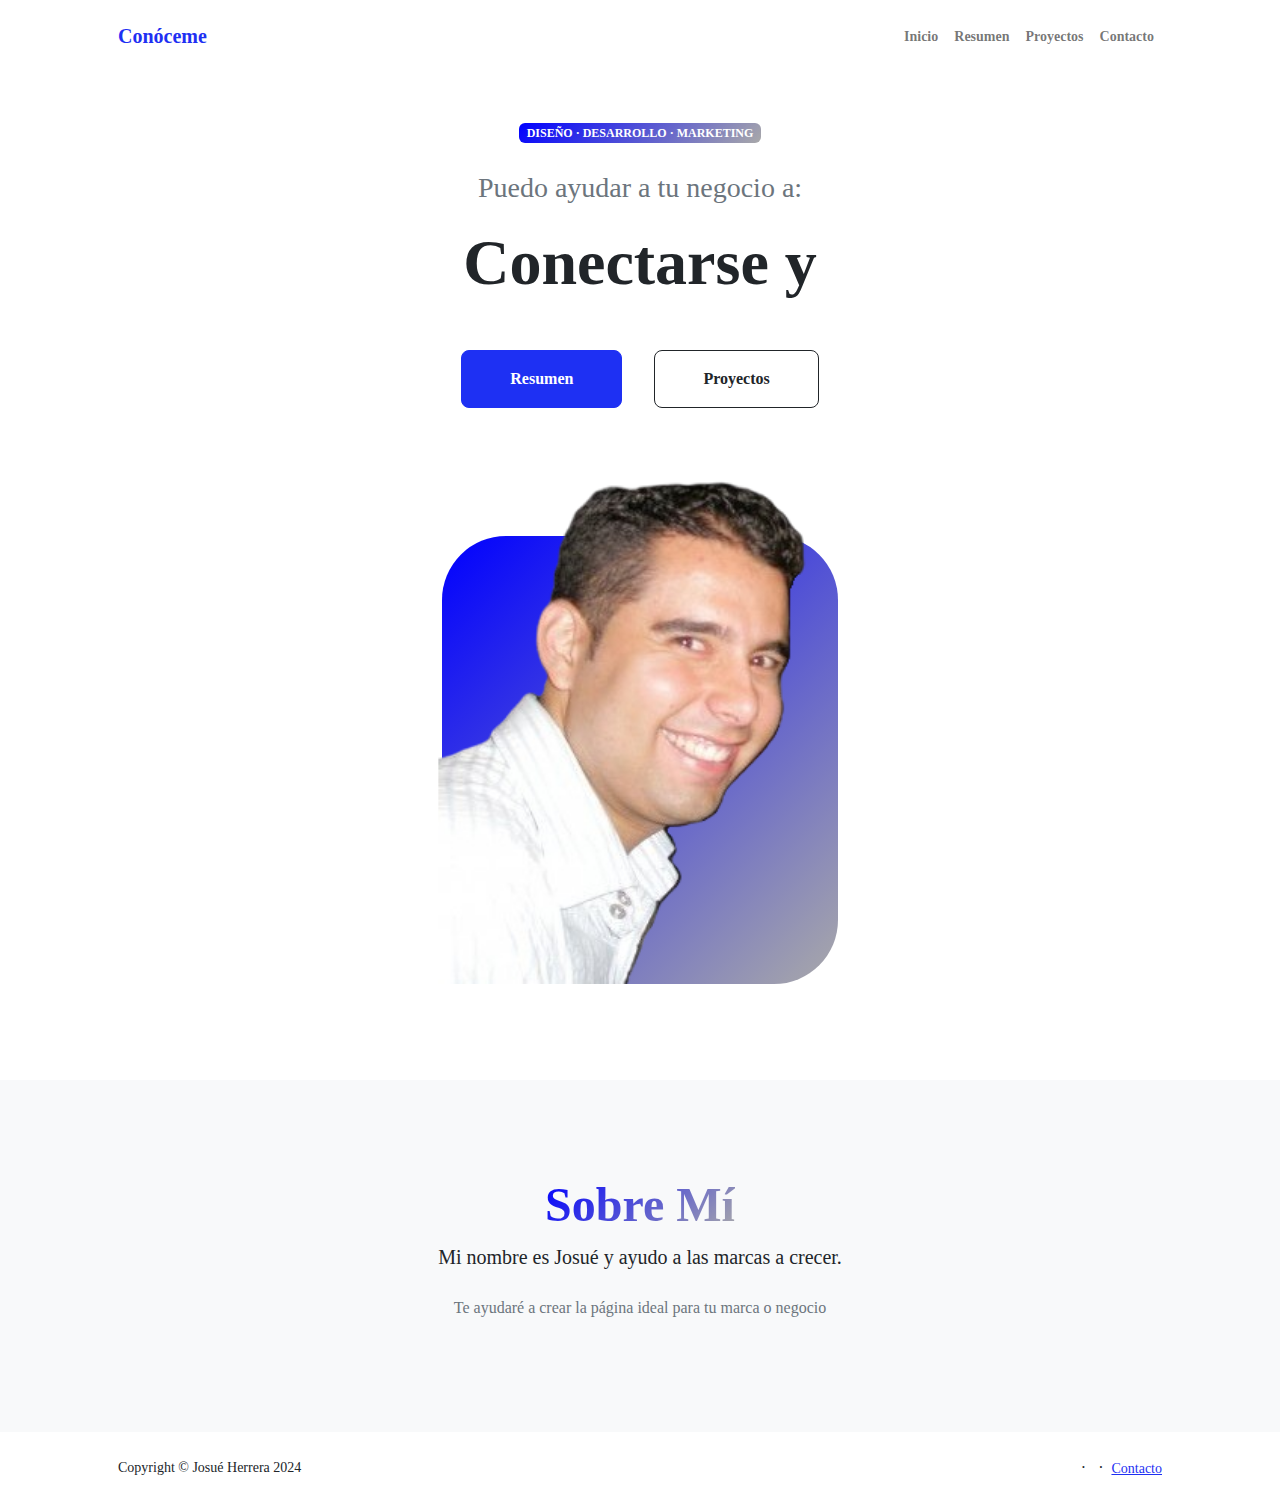
==== index.html @ 3b023626 "Mi segundo comentario" ====
<!doctype html>
<html lang="en">
  <head>
    <meta charset="utf-8">
    <meta name="viewport" content="width=device-width, initial-scale=1">
    <title>Prueba de consoilidación M2 Josué Herrera</title>
    <!-- Insertando Icono para la pág web-->
    <link rel="icon" type="image/x-icon" href="./assets/Josué-ico-3.ico" />
    <!-- Insertando CDN Bootsrap css-->
    <link href="https://cdn.jsdelivr.net/npm/bootstrap@5.3.3/dist/css/bootstrap.min.css" rel="stylesheet" integrity="sha384-QWTKZyjpPEjISv5WaRU9OFeRpok6YctnYmDr5pNlyT2bRjXh0JMhjY6hW+ALEwIH" crossorigin="anonymous">
    <!-- Insertando CSS-->
    <link rel="stylesheet" href="./css/Estilo.css">
</head>
  <body>
    <main class="flex-shrink-0">
    <!-- Insertando Navbar-->
    <nav class="navbar navbar-expand-lg navbar-light bg-white py-3">
        <div class="container px-5">
            <a class="navbar-brand" href="./Index_portafolio.html"><span class="fw-bolder text-primary">Conóceme</span></a>
            <button class="navbar-toggler" type="button" data-bs-toggle="collapse" data-bs-target="#navbarSupportedContent" aria-controls="navbarSupportedContent" aria-expanded="false" aria-label="Toggle navigation"><span class="navbar-toggler-icon"></span></button>
            <div class="collapse navbar-collapse" id="navbarSupportedContent">
                <ul class="navbar-nav ms-auto mb-2 mb-lg-0 small fw-bolder">
                    <li class="nav-item"><a class="nav-link" href="./Index_portafolio.html">Inicio</a></li>
                    <li class="nav-item"><a class="nav-link" href="./Resumen.html">Resumen</a></li>
                    <li class="nav-item"><a class="nav-link" href="./Proyectos.html">Proyectos</a></li>
                    <li class="nav-item"><a class="nav-link" href="./Contacto.html">Contacto</a></li>
                </ul>
            </div>
        </div>
    </nav>
    <header class="py-5">
        <div class="container px-5 pb-5">
            <div class="row gx-5 align-items-center">
                <div class="col-xxl-5">
                    <!-- Insertando Header-->
                    <div class="text-center text-xxl-start">
                        <div class="badge bg-gradient-primary-to-secondary text-white mb-4"><div class="text-uppercase">Diseño &middot; Desarrollo &middot; Marketing</div></div>
                        <div class="fs-3 fw-light text-muted">
                            <p> Puedo ayudar a tu negocio a:</p></div>
                        <h1 class="display-3 fw-bolder mb-5"><span class="text-gradient d-inline">Conectarse y crecer rápidamente</span></h1>
                        <div class="d-grid gap-3 d-sm-flex justify-content-sm-center justify-content-xxl-start mb-3">
                            <a class="btn btn-primary btn-lg px-5 py-3 me-sm-3 fs-6 fw-bolder" href="./Resumen.html">Resumen</a>
                            <a class="btn btn-outline-dark btn-lg px-5 py-3 fs-6 fw-bolder" href="./Proyectos.html">Proyectos</a>
                        </div>
                    </div>
                </div>
                <div class="col-xxl-7">
                    <div class="d-flex justify-content-center mt-5 mt-xxl-0">
                        <div class="profile bg-gradient-primary-to-secondary">
                            <img class="profile-img" src="./assets/Foto-Josué.png" alt="..." />
                    </div>


    </div>
</header>
            <!-- About Section-->
            <section class="bg-light py-5">
                <div class="container px-5">
                    <div class="row gx-5 justify-content-center">
                        <div class="col-xxl-8">
                            <div class="text-center my-5">
                                <h2 class="display-5 fw-bolder"><span class="text-gradient d-inline">Sobre Mí</span></h2>
                                <p class="lead fw-light mb-4">Mi nombre es Josué y ayudo a las marcas a crecer.</p>
                                <p class="text-muted">Te ayudaré a crear la página ideal para tu marca o negocio</p>
                                <div class="d-flex justify-content-center fs-2 gap-4">
                                    <a class="text-gradient" href="#!"><i class="bi bi-twitter"></i></a>
                                    <a class="text-gradient" href="#!"><i class="bi bi-linkedin"></i></a>
                                    <a class="text-gradient" href="#!"><i class="bi bi-github"></i></a>
                                </div>
                            </div>
                        </div>
                    </div>
                </div>
            </section>

    </main>
            <!-- Footer-->
            <footer class="bg-white py-4 mt-auto">
                <div class="container px-5">
                    <div class="row align-items-center justify-content-between flex-column flex-sm-row">
                        <div class="col-auto"><div class="small m-0">Copyright &copy; Josué Herrera 2024</div></div>
                        <div class="col-auto">
                            <a class="small" href="#!"><!-- Privacy --></a>
                            <span class="mx-1">&middot;</span>
                            <a class="small" href="#!"><!-- Terms --></a>
                            <span class="mx-1">&middot;</span>
                            <a class="small" href="./Contacto.html">Contacto</a>
                        </div>
                    </div>
                </div>
            </footer>


<!-- Insertando JS-->
    <script src="./js/Logica.js"></script>

<!-- Insertando CDN Bootsrap js-->
    <script src="https://cdn.jsdelivr.net/npm/bootstrap@5.3.3/dist/js/bootstrap.bundle.min.js" integrity="sha384-YvpcrYf0tY3lHB60NNkmXc5s9fDVZLESaAA55NDzOxhy9GkcIdslK1eN7N6jIeHz" crossorigin="anonymous"></script>
  </body>
</html>
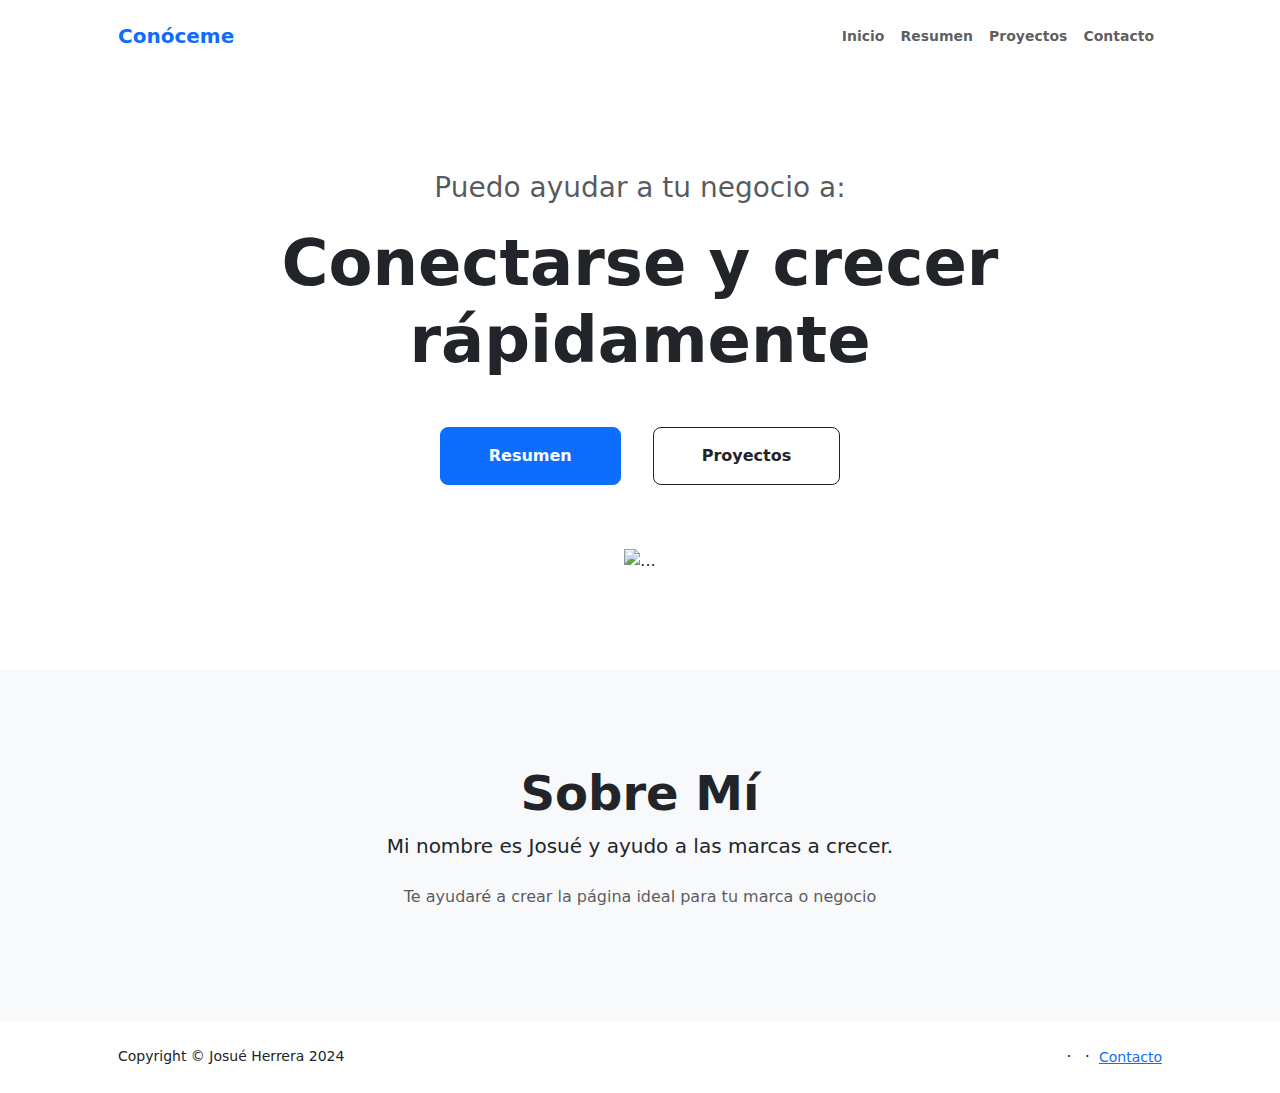
==== commit 5660d2c4: "Update index.html" ====
--- a/index.html
+++ b/index.html
@@ -5,25 +5,25 @@
     <meta name="viewport" content="width=device-width, initial-scale=1">
     <title>Prueba de consoilidación M2 Josué Herrera</title>
     <!-- Insertando Icono para la pág web-->
-    <link rel="icon" type="image/x-icon" href="./assets/Josué-ico-3.ico" />
+    <link rel="icon" type="image/x-icon" href="./assets/josue-ico-3.ico" />
     <!-- Insertando CDN Bootsrap css-->
     <link href="https://cdn.jsdelivr.net/npm/bootstrap@5.3.3/dist/css/bootstrap.min.css" rel="stylesheet" integrity="sha384-QWTKZyjpPEjISv5WaRU9OFeRpok6YctnYmDr5pNlyT2bRjXh0JMhjY6hW+ALEwIH" crossorigin="anonymous">
     <!-- Insertando CSS-->
-    <link rel="stylesheet" href="./css/Estilo.css">
+    <link rel="stylesheet" href="./css/estilo.css">
 </head>
   <body>
     <main class="flex-shrink-0">
     <!-- Insertando Navbar-->
     <nav class="navbar navbar-expand-lg navbar-light bg-white py-3">
         <div class="container px-5">
-            <a class="navbar-brand" href="./Index_portafolio.html"><span class="fw-bolder text-primary">Conóceme</span></a>
+            <a class="navbar-brand" href="index.html"><span class="fw-bolder text-primary">Conóceme</span></a>
             <button class="navbar-toggler" type="button" data-bs-toggle="collapse" data-bs-target="#navbarSupportedContent" aria-controls="navbarSupportedContent" aria-expanded="false" aria-label="Toggle navigation"><span class="navbar-toggler-icon"></span></button>
             <div class="collapse navbar-collapse" id="navbarSupportedContent">
                 <ul class="navbar-nav ms-auto mb-2 mb-lg-0 small fw-bolder">
-                    <li class="nav-item"><a class="nav-link" href="./Index_portafolio.html">Inicio</a></li>
-                    <li class="nav-item"><a class="nav-link" href="./Resumen.html">Resumen</a></li>
-                    <li class="nav-item"><a class="nav-link" href="./Proyectos.html">Proyectos</a></li>
-                    <li class="nav-item"><a class="nav-link" href="./Contacto.html">Contacto</a></li>
+                    <li class="nav-item"><a class="nav-link" href="index.html">Inicio</a></li>
+                    <li class="nav-item"><a class="nav-link" href="resumen.html">Resumen</a></li>
+                    <li class="nav-item"><a class="nav-link" href="proyectos.html">Proyectos</a></li>
+                    <li class="nav-item"><a class="nav-link" href="contacto.html">Contacto</a></li>
                 </ul>
             </div>
         </div>
@@ -39,15 +39,15 @@
                             <p> Puedo ayudar a tu negocio a:</p></div>
                         <h1 class="display-3 fw-bolder mb-5"><span class="text-gradient d-inline">Conectarse y crecer rápidamente</span></h1>
                         <div class="d-grid gap-3 d-sm-flex justify-content-sm-center justify-content-xxl-start mb-3">
-                            <a class="btn btn-primary btn-lg px-5 py-3 me-sm-3 fs-6 fw-bolder" href="./Resumen.html">Resumen</a>
-                            <a class="btn btn-outline-dark btn-lg px-5 py-3 fs-6 fw-bolder" href="./Proyectos.html">Proyectos</a>
+                            <a class="btn btn-primary btn-lg px-5 py-3 me-sm-3 fs-6 fw-bolder" href="resumen.html">Resumen</a>
+                            <a class="btn btn-outline-dark btn-lg px-5 py-3 fs-6 fw-bolder" href="proyectos.html">Proyectos</a>
                         </div>
                     </div>
                 </div>
                 <div class="col-xxl-7">
                     <div class="d-flex justify-content-center mt-5 mt-xxl-0">
                         <div class="profile bg-gradient-primary-to-secondary">
-                            <img class="profile-img" src="./assets/Foto-Josué.png" alt="..." />
+                            <img class="profile-img" src="assets/foto-josue.png" alt="..." />
                     </div>
 
 
@@ -84,7 +84,7 @@
                             <span class="mx-1">&middot;</span>
                             <a class="small" href="#!"><!-- Terms --></a>
                             <span class="mx-1">&middot;</span>
-                            <a class="small" href="./Contacto.html">Contacto</a>
+                            <a class="small" href="contacto.html">Contacto</a>
                         </div>
                     </div>
                 </div>
@@ -92,9 +92,9 @@
 
 
 <!-- Insertando JS-->
-    <script src="./js/Logica.js"></script>
+    <script src="./js/logica.js"></script>
 
 <!-- Insertando CDN Bootsrap js-->
     <script src="https://cdn.jsdelivr.net/npm/bootstrap@5.3.3/dist/js/bootstrap.bundle.min.js" integrity="sha384-YvpcrYf0tY3lHB60NNkmXc5s9fDVZLESaAA55NDzOxhy9GkcIdslK1eN7N6jIeHz" crossorigin="anonymous"></script>
   </body>
-</html>+</html>
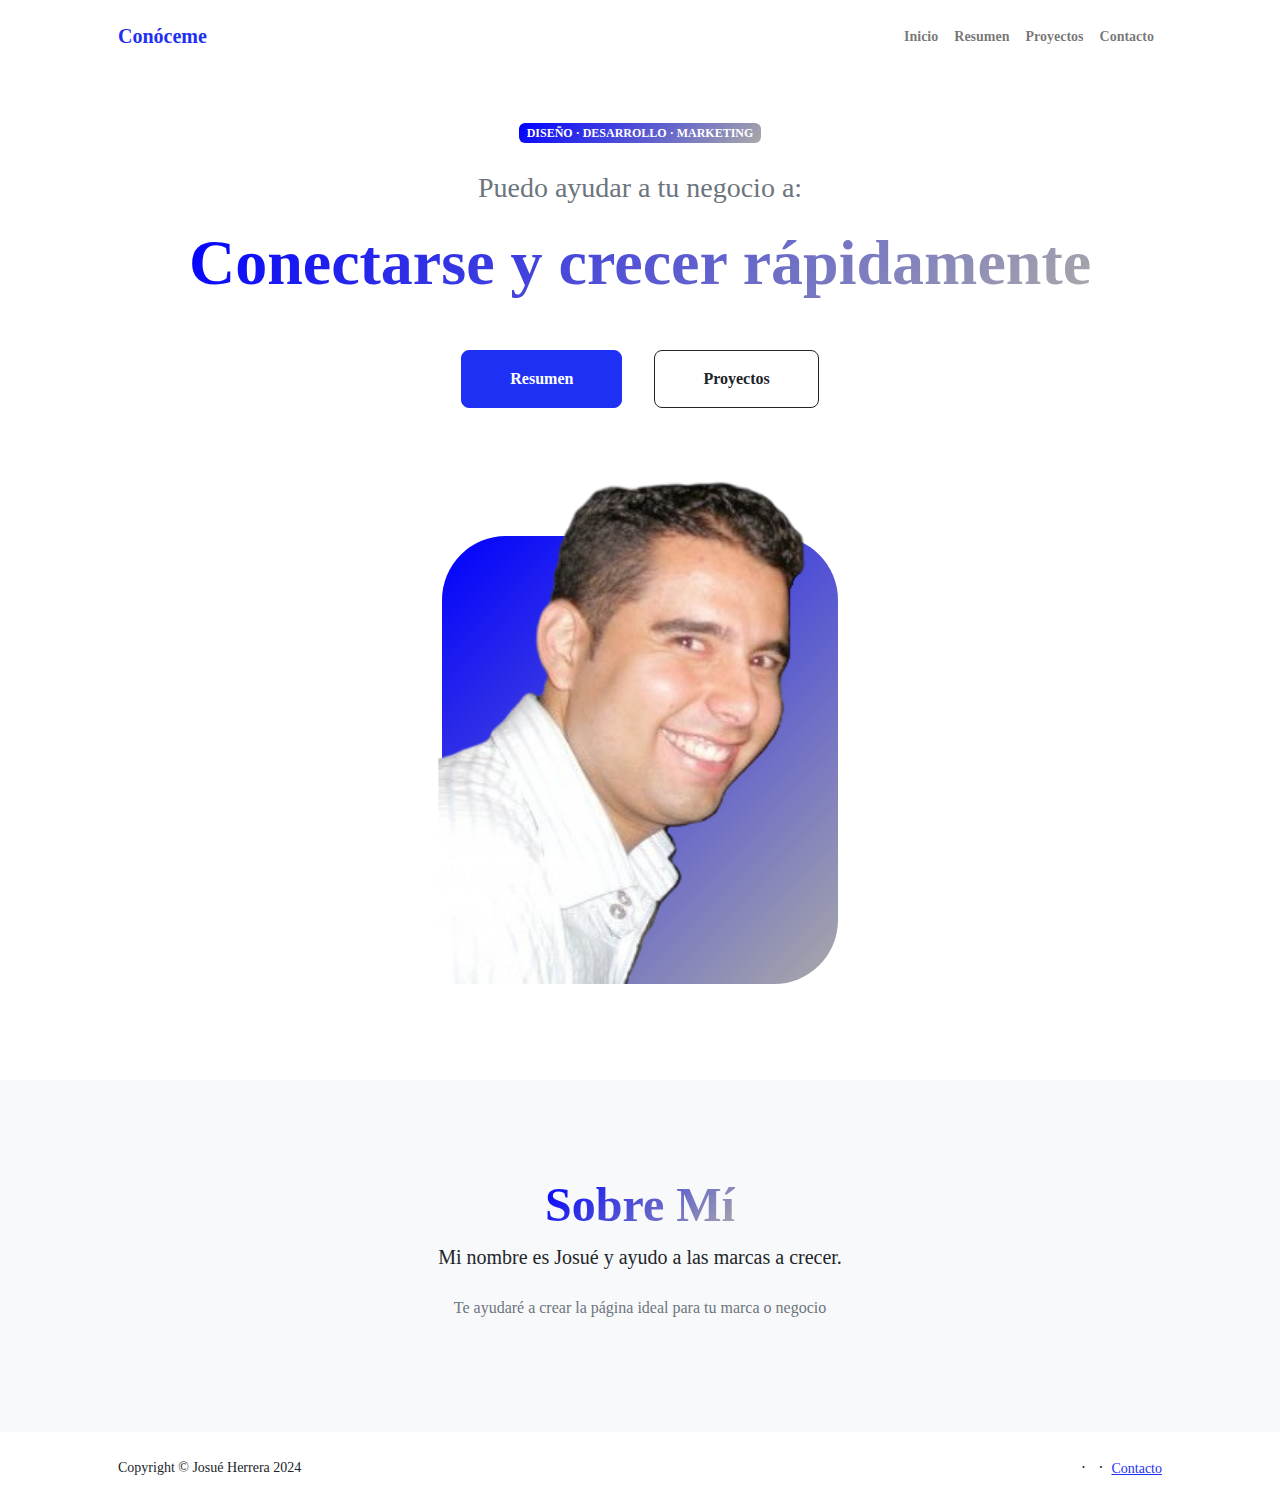
==== commit a84ea368: "Update index.html" ====
--- a/index.html
+++ b/index.html
@@ -5,11 +5,11 @@
     <meta name="viewport" content="width=device-width, initial-scale=1">
     <title>Prueba de consoilidación M2 Josué Herrera</title>
     <!-- Insertando Icono para la pág web-->
-    <link rel="icon" type="image/x-icon" href="./assets/josue-ico-3.ico" />
+    <link rel="icon" type="image/x-icon" href="assets/josue-ico-3.ico" />
     <!-- Insertando CDN Bootsrap css-->
     <link href="https://cdn.jsdelivr.net/npm/bootstrap@5.3.3/dist/css/bootstrap.min.css" rel="stylesheet" integrity="sha384-QWTKZyjpPEjISv5WaRU9OFeRpok6YctnYmDr5pNlyT2bRjXh0JMhjY6hW+ALEwIH" crossorigin="anonymous">
     <!-- Insertando CSS-->
-    <link rel="stylesheet" href="./css/estilo.css">
+    <link rel="stylesheet" href="assets/css/estilo.css">
 </head>
   <body>
     <main class="flex-shrink-0">
@@ -47,7 +47,7 @@
                 <div class="col-xxl-7">
                     <div class="d-flex justify-content-center mt-5 mt-xxl-0">
                         <div class="profile bg-gradient-primary-to-secondary">
-                            <img class="profile-img" src="assets/foto-josue.png" alt="..." />
+                            <img class="profile-img" src="assets/img/foto-josue.png" alt="..." />
                     </div>
 
 
@@ -92,7 +92,7 @@
 
 
 <!-- Insertando JS-->
-    <script src="./js/logica.js"></script>
+    <script src="assets/js/logica.js"></script>
 
 <!-- Insertando CDN Bootsrap js-->
     <script src="https://cdn.jsdelivr.net/npm/bootstrap@5.3.3/dist/js/bootstrap.bundle.min.js" integrity="sha384-YvpcrYf0tY3lHB60NNkmXc5s9fDVZLESaAA55NDzOxhy9GkcIdslK1eN7N6jIeHz" crossorigin="anonymous"></script>
